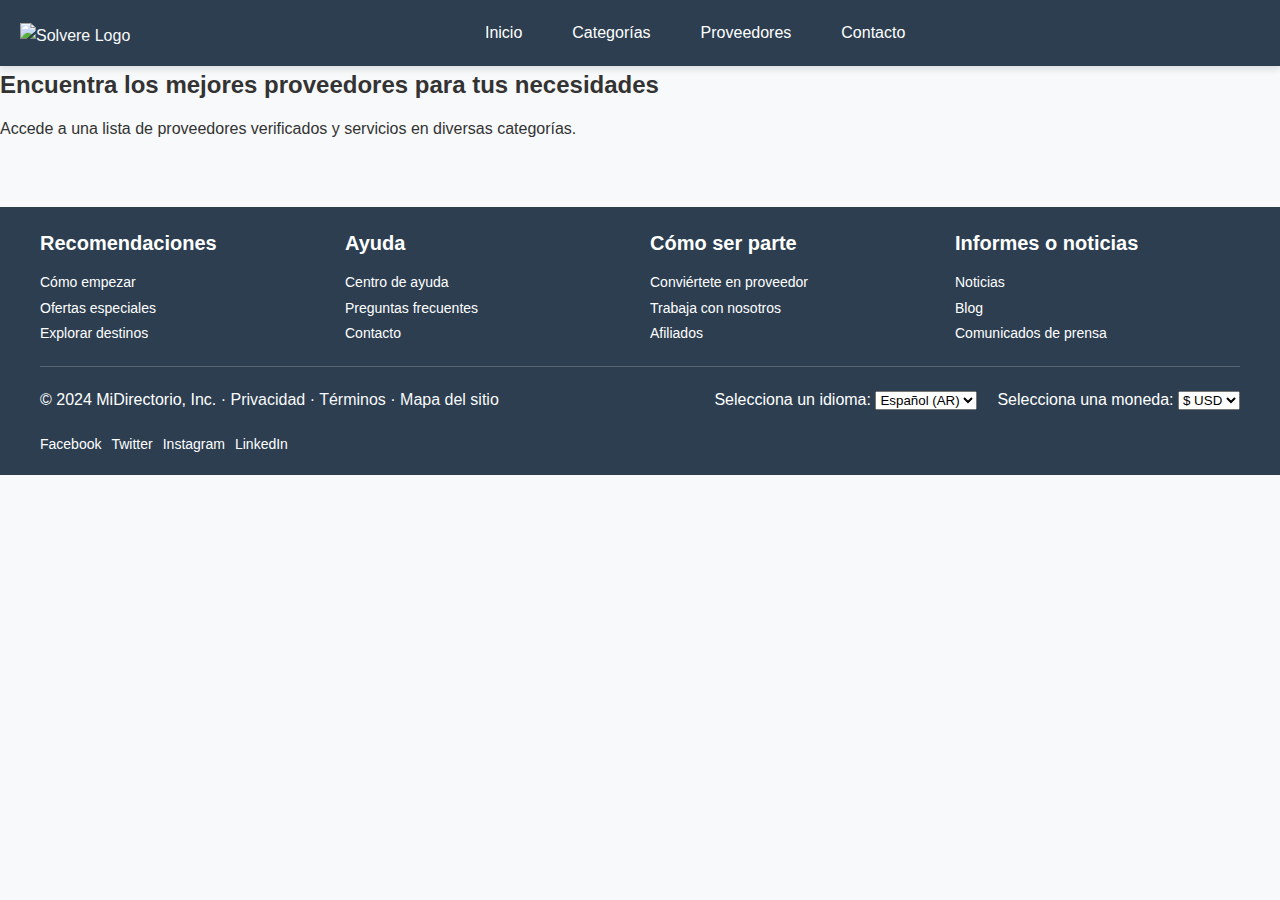
==== views/index.html @ e18490b1 "add all files" ====
<!DOCTYPE html>
<html lang="es">
<head>
  <meta charset="UTF-8" />
  <meta name="viewport" content="width=device-width, initial-scale=1.0" />
  <title>Bienvenido - Proveedores y Servicios</title>
  <link rel="stylesheet" href="../css/main.css" />
</head>
<body>
  <!-- Barra de Navegación -->
  <div id="nav-placeholder"></div>

  <!-- Sección principal -->
  <section class="main-content">
    <h1>Encuentra los mejores proveedores para tus necesidades</h1>
    <p>Accede a una lista de proveedores verificados y servicios en diversas categorías.</p>

    <!-- Botón que redirige a la página de proveedores -->
    <a href="proveedores.html" class="cta-button">Ver Proveedores</a>
  </section>

  <!-- Pie de Página -->
  <div id="footer-placeholder"></div>

  <script>
    // Cargar barra de navegación desde un archivo externo
    fetch('../components/nav.html')
      .then(response => response.text())
      .then(data => {
        document.getElementById('nav-placeholder').innerHTML = data;
      });

    // Cargar pie de página desde un archivo externo
    fetch('../components/footer.html')
      .then(response => response.text())
      .then(data => {
        document.getElementById('footer-placeholder').innerHTML = data;
      });
  </script>
</body>
</html>
---- css/main.css ----
@import url('nav.css');
@import url('header.css');
@import url('footer.css');
@import url('proveedores.css');


/* Variables Globales */
:root {
    --color-primario: #2c3e50;
    --color-secundario: #2ecc71;
    --color-texto: #333; 
    --color-fondo: #f8f9fa; 
    --color-hover: #2980b9;
  
    --fuente-principal: 'Poppins', sans-serif;
    --fuente-secundaria: 'Roboto', sans-serif;
  
    --tamano-texto-base: 16px;
    --tamano-titulo: 24px;
    --tamano-subtitulo: 20px;
    --tamano-parrafo: 14px;
  }
  
  /* Reset CSS */
  * {
    margin: 0;
    padding: 0;
    box-sizing: border-box;
  }
  
  body {
    font-family: var(--fuente-principal);
    font-size: var(--tamano-texto-base);
    color: var(--color-texto);
    background-color: var(--color-fondo);
    line-height: 1.6;
  }
  
  /* Títulos */
  h1, h2, h3, h4, h5, h6 {
    font-family: var(--fuente-secundaria);
    margin-bottom: 0.5em;
  }
  
  h1 { font-size: var(--tamano-titulo); }
  h2 { font-size: var(--tamano-subtitulo); }
  
  /* Enlaces */
  a {
    color: var(--color-fondo);
    text-decoration: none;
    transition: color 0.3s ease;
  }
  
  a:hover {
    color: var(--color-hover);
  }
  
  /* Botones */
  button {
    padding: 10px 20px;
    border: none;
    border-radius: 5px;
    cursor: pointer;
    background-color: var(--color-primario);
    color: white;
    font-size: var(--tamano-parrafo);
    transition: background-color 0.3s ease;
  }
  
  button:hover {
    background-color: var(--color-hover);
  }
  
  /* Contenedores */
  .container {
    max-width: 1200px;
    margin: 0 auto;
    padding: 20px;
  }
  
  /* Espaciado */
  section {
    margin-bottom: 40px;
  }
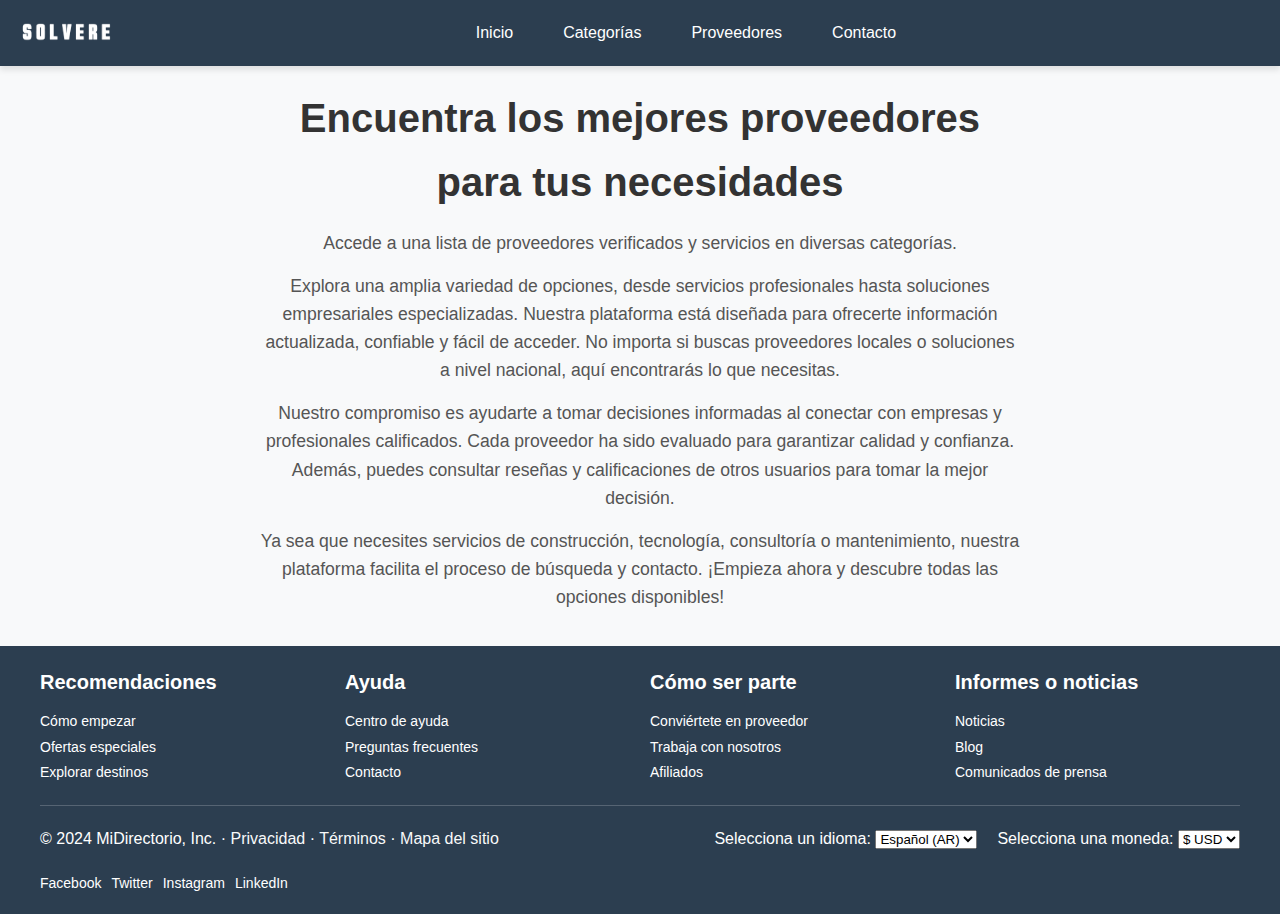
==== commit 937876da: "actualizacion del index README y CHANGELOG" ====
--- a/views/index.html
+++ b/views/index.html
@@ -15,11 +15,15 @@
     <h1>Encuentra los mejores proveedores para tus necesidades</h1>
     <p>Accede a una lista de proveedores verificados y servicios en diversas categorías.</p>
 
-    <!-- Botón que redirige a la página de proveedores -->
-    <a href="proveedores.html" class="cta-button">Ver Proveedores</a>
+    <p>Explora una amplia variedad de opciones, desde servicios profesionales hasta soluciones empresariales especializadas. Nuestra plataforma está diseñada para ofrecerte información actualizada, confiable y fácil de acceder. No importa si buscas proveedores locales o soluciones a nivel nacional, aquí encontrarás lo que necesitas.</p>
+
+    <p>Nuestro compromiso es ayudarte a tomar decisiones informadas al conectar con empresas y profesionales calificados. Cada proveedor ha sido evaluado para garantizar calidad y confianza. Además, puedes consultar reseñas y calificaciones de otros usuarios para tomar la mejor decisión.</p>
+
+    <p>Ya sea que necesites servicios de construcción, tecnología, consultoría o mantenimiento, nuestra plataforma facilita el proceso de búsqueda y contacto. ¡Empieza ahora y descubre todas las opciones disponibles!</p>
+
   </section>
 
-  <!-- Pie de Página -->
+  <!-- Pie de página -->
   <div id="footer-placeholder"></div>
 
   <script>
--- a/css/main.css
+++ b/css/main.css
@@ -2,6 +2,7 @@
 @import url('header.css');
 @import url('footer.css');
 @import url('proveedores.css');
+@import url('index.css');
 
 
 /* Variables Globales */
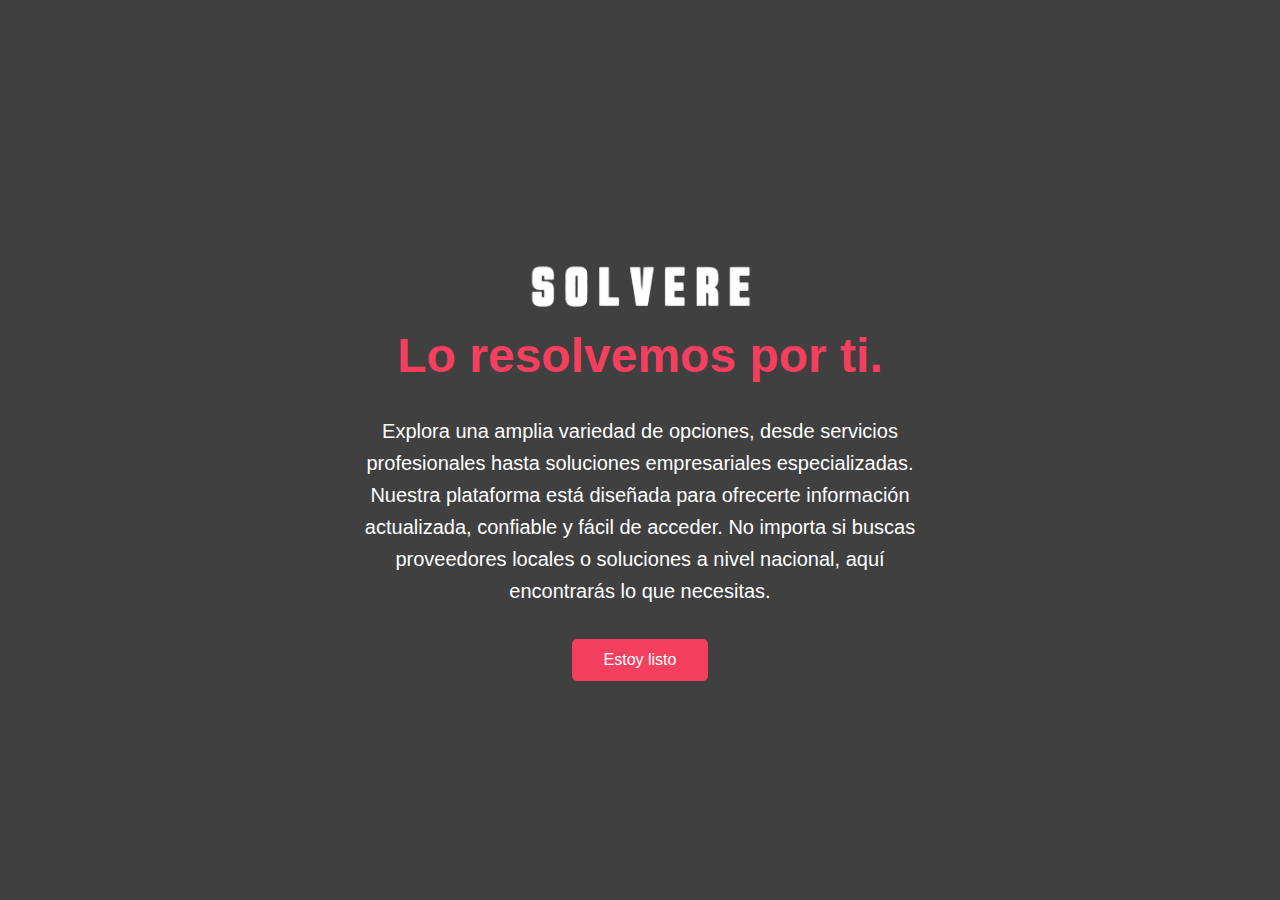
==== commit eac97928: "afuste de footer y card de detalles" ====
--- a/views/index.html
+++ b/views/index.html
@@ -1,45 +1,114 @@
 <!DOCTYPE html>
-<html lang="es">
+<html lang="en">
 <head>
   <meta charset="UTF-8" />
   <meta name="viewport" content="width=device-width, initial-scale=1.0" />
-  <title>Bienvenido - Proveedores y Servicios</title>
-  <link rel="stylesheet" href="../css/main.css" />
+  <title>Hero Section</title>
+  <style>
+    body {
+      margin: 0;
+      font-family: Arial, sans-serif;
+    }
+
+    .logo img {
+    padding-top: 6px;
+    height: 60px; /* Ajusta el tamaño según necesites */
+    width: auto;  /* Mantiene la proporción de la imagen */
+  }
+
+    .hero {
+      position: relative;
+      background: url('https://blog.interfell.com/hubfs/como%20crear%20un%20equipo%20de%20trabajo%20fuerte%20y%20estable.jpg') no-repeat center center/cover;
+      height: 100vh;
+      display: flex;
+      align-items: center;
+      justify-content: center;
+      color: white;
+    }
+
+    .overlay {
+      position: absolute;
+      top: 0;
+      left: 0;
+      width: 100%;
+      height: 100%;
+      background: rgba(0, 0, 0, 0.75);
+    }
+
+    .content {
+      position: relative;
+      text-align: center;
+      max-width: 600px;
+    }
+
+    h1 {
+      font-size: 3rem;
+      font-weight: bold;
+    }
+
+    .highlight {
+      color: #f43f5e;
+    }
+
+    p {
+      margin-top: 1rem;
+      font-size: 1.25rem;
+      line-height: 1.6;
+    }
+
+    .links {
+      margin-top: 2rem;
+      display: flex;
+      gap: 1rem;
+      justify-content: center;
+    }
+
+    .link-primary, .link-secondary {
+      padding: 0.75rem 2rem;
+      text-decoration: none;
+      font-size: 1rem;
+      border-radius: 5px;
+      transition: all 0.3s ease;
+    }
+
+    .link-primary {
+      background-color: #f43f5e;
+      color: white;
+    }
+
+    .link-primary:hover {
+      background-color: #e11d48;
+    }
+
+    .link-secondary {
+      background-color: white;
+      color: #f43f5e;
+    }
+
+    .link-secondary:hover {
+      color: #e11d48;
+    }
+  </style>
 </head>
 <body>
-  <!-- Barra de Navegación -->
-  <div id="nav-placeholder"></div>
+  <section class="hero">
+    <div class="overlay"></div>
 
-  <!-- Sección principal -->
-  <section class="main-content">
-    <h1>Encuentra los mejores proveedores para tus necesidades</h1>
-    <p>Accede a una lista de proveedores verificados y servicios en diversas categorías.</p>
-
-    <p>Explora una amplia variedad de opciones, desde servicios profesionales hasta soluciones empresariales especializadas. Nuestra plataforma está diseñada para ofrecerte información actualizada, confiable y fácil de acceder. No importa si buscas proveedores locales o soluciones a nivel nacional, aquí encontrarás lo que necesitas.</p>
-
-    <p>Nuestro compromiso es ayudarte a tomar decisiones informadas al conectar con empresas y profesionales calificados. Cada proveedor ha sido evaluado para garantizar calidad y confianza. Además, puedes consultar reseñas y calificaciones de otros usuarios para tomar la mejor decisión.</p>
-
-    <p>Ya sea que necesites servicios de construcción, tecnología, consultoría o mantenimiento, nuestra plataforma facilita el proceso de búsqueda y contacto. ¡Empieza ahora y descubre todas las opciones disponibles!</p>
-
+    <div class="content">
+      <h1 class="logo">
+        <img src="../images/logo.png" alt=""> <br />
+        <strong class="highlight">Lo resolvemos por ti.</strong>
+      </h1>
+      <p>
+        Explora una amplia variedad de opciones, desde servicios profesionales hasta soluciones empresariales especializadas. Nuestra plataforma está 
+        diseñada para ofrecerte información actualizada, confiable y fácil de acceder. No importa si buscas proveedores locales o soluciones a nivel 
+        nacional, aquí encontrarás lo que necesitas.
+      </p>
+      <div class="links">
+        <a href="./proveedores.html" class="link-primary">Estoy listo</a>
+      </div>
+    </div>
   </section>
-
-  <!-- Pie de página -->
-  <div id="footer-placeholder"></div>
-
-  <script>
-    // Cargar barra de navegación desde un archivo externo
-    fetch('../components/nav.html')
-      .then(response => response.text())
-      .then(data => {
-        document.getElementById('nav-placeholder').innerHTML = data;
-      });
-
-    // Cargar pie de página desde un archivo externo
-    fetch('../components/footer.html')
-      .then(response => response.text())
-      .then(data => {
-        document.getElementById('footer-placeholder').innerHTML = data;
-      });
-  </script>
 </body>
 </html>
+
